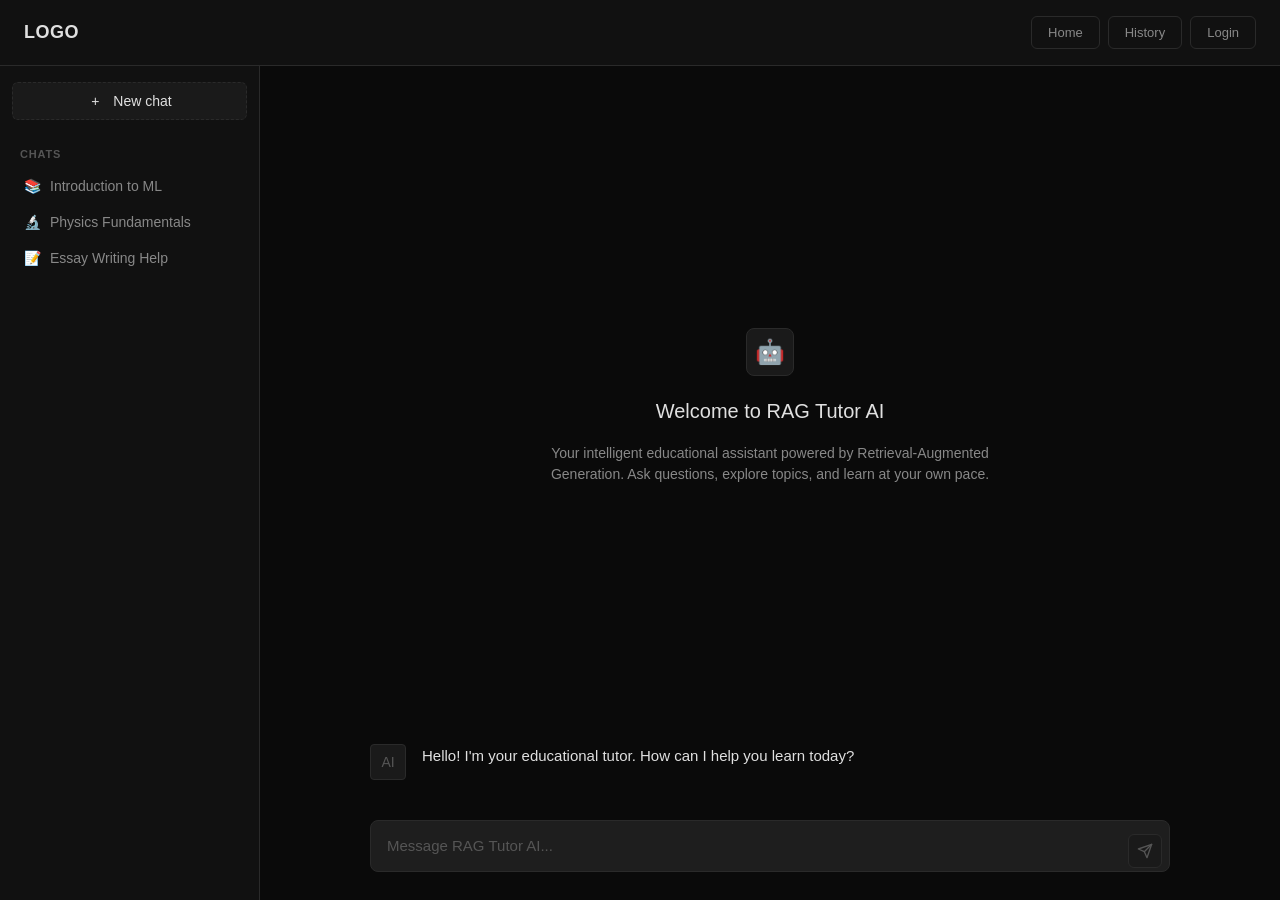
==== first_Project/index.html @ 317cd360 "landing page" ====
<!DOCTYPE html>
<html lang="en">
<head>
  <meta charset="UTF-8">
  <meta name="viewport" content="width=device-width, initial-scale=1.0">
  <title>RAG Tutor AI</title>
  <link rel="stylesheet" href="style.css">
</head>
<body>
  <!-- Navigation -->
  <nav>
    <div class="nav-left">
      <span class="logo">LOGO</span>
    </div>
    <div class="nav-right">
      <a href="#" class="nav-btn" onclick="event.preventDefault(); window.open('about:blank', '_self')">Home</a>
      <a href="#" class="nav-btn" onclick="event.preventDefault(); window.open('about:blank', '_self')">History</a>
      <a href="#" class="nav-btn" onclick="event.preventDefault(); window.open('about:blank', '_self')">Login</a>
    </div>
  </nav>

  <!-- Main Content -->
  <div class="main-container">
    <!-- Sidebar -->
    <aside class="sidebar">
      <div class="sidebar-section">
        <div class="sidebar-item new-chat">
          <span class="sidebar-icon">+</span>
          <span>New chat</span>
        </div>
      </div>
      <div class="sidebar-section">
        <div class="sidebar-section-title">Chats</div>
        <div class="sidebar-item">
          <span class="sidebar-icon">📚</span>
          <span>Introduction to ML</span>
        </div>
        <div class="sidebar-item">
          <span class="sidebar-icon">🔬</span>
          <span>Physics Fundamentals</span>
        </div>
        <div class="sidebar-item">
          <span class="sidebar-icon">📝</span>
          <span>Essay Writing Help</span>
        </div>
      </div>
    </aside>

    <!-- Chat Area -->
    <main class="chat-area">
      <div class="chat-messages">
        <!-- Welcome State -->
        <div class="welcome-state">
          <div class="welcome-icon">🤖</div>
          <h1 class="welcome-title">Welcome to RAG Tutor AI</h1>
          <p class="welcome-subtitle">
            Your intelligent educational assistant powered by Retrieval-Augmented Generation.
            Ask questions, explore topics, and learn at your own pace.
          </p>
        </div>

        <!-- Sample Messages -->
        <div class="message">
          <div class="message-avatar">AI</div>
          <div class="message-content">
            <p>Hello! I'm your educational tutor. How can I help you learn today?</p>
          </div>
        </div>
      </div>

      <!-- Input Area -->
      <div class="input-area">
        <div class="input-container">
          <textarea
            class="chat-input"
            placeholder="Message RAG Tutor AI..."
            rows="1"
            disabled
          ></textarea>
          <button class="send-btn" disabled>
            <svg width="16" height="16" viewBox="0 0 24 24" fill="none" stroke="currentColor" stroke-width="2" stroke-linecap="round" stroke-linejoin="round">
              <line x1="22" y1="2" x2="11" y2="13"></line>
              <polygon points="22 2 15 22 11 13 2 9 22 2"></polygon>
            </svg>
          </button>
        </div>
      </div>
    </main>
  </div>
  <script src="script.js" defer></script>
</body>
</html>
---- first_Project/style.css ----
*, *::before, *::after {
  margin: 0;
  padding: 0;
  box-sizing: border-box;
}

:root {
  --bg-primary: #0a0a0a;
  --bg-secondary: #111111;
  --bg-tertiary: #1a1a1a;
  --bg-input: #1e1e1e;
  --border: #2a2a2a;
  --text-primary: #e0e0e0;
  --text-secondary: #888888;
  --text-muted: #555555;
  --accent: #ffffff;
  --accent-hover: #cccccc;
}

body {
  font-family: -apple-system, BlinkMacSystemFont, 'Segoe UI', Roboto, 'Helvetica Neue', Arial, sans-serif;
  background-color: var(--bg-primary);
  color: var(--text-primary);
  height: 100vh;
  display: flex;
  flex-direction: column;
  overflow: hidden;
}

/* Navigation */
nav {
  display: flex;
  align-items: center;
  justify-content: space-between;
  padding: 16px 24px;
  border-bottom: 1px solid var(--border);
  background-color: var(--bg-secondary);
  flex-shrink: 0;
}

.nav-left {
  display: flex;
  align-items: center;
  gap: 12px;
}

.logo {
  font-size: 18px;
  font-weight: 600;
  color: var(--text-primary);
  letter-spacing: 0.5px;
}

.nav-right {
  display: flex;
  gap: 8px;
}

.nav-btn {
  padding: 8px 16px;
  font-size: 13px;
  font-weight: 500;
  color: var(--text-secondary);
  background-color: transparent;
  border: 1px solid var(--border);
  border-radius: 6px;
  cursor: pointer;
  text-decoration: none;
  transition: all 0.2s ease;
}

.nav-btn:hover {
  color: var(--text-primary);
  border-color: var(--text-muted);
  background-color: var(--bg-tertiary);
}

.nav-btn:active {
  transform: scale(0.98);
}

/* Main Layout */
.main-container {
  display: flex;
  flex: 1;
  overflow: hidden;
}

/* Sidebar */
.sidebar {
  width: 260px;
  background-color: var(--bg-secondary);
  border-right: 1px solid var(--border);
  padding: 16px 12px;
  display: flex;
  flex-direction: column;
  flex-shrink: 0;
  overflow-y: auto;
}

.sidebar-section {
  margin-bottom: 24px;
}

.sidebar-section-title {
  font-size: 11px;
  font-weight: 600;
  text-transform: uppercase;
  letter-spacing: 0.8px;
  color: var(--text-muted);
  padding: 0 8px;
  margin-bottom: 8px;
}

.sidebar-item {
  display: flex;
  align-items: center;
  gap: 10px;
  padding: 10px 12px;
  border-radius: 6px;
  font-size: 14px;
  color: var(--text-secondary);
  cursor: pointer;
  transition: all 0.15s ease;
}

.sidebar-item:hover {
  background-color: var(--bg-tertiary);
  color: var(--text-primary);
}

.sidebar-item.new-chat {
  background-color: var(--bg-tertiary);
  color: var(--text-primary);
  border: 1px dashed var(--border);
  justify-content: center;
  margin-bottom: 4px;
}

.sidebar-item.new-chat:hover {
  border-color: var(--text-muted);
}

.sidebar-icon {
  width: 16px;
  height: 16px;
  display: flex;
  align-items: center;
  justify-content: center;
}

/* Chat Area */
.chat-area {
  flex: 1;
  display: flex;
  flex-direction: column;
  background-color: var(--bg-primary);
  min-width: 0;
}

/* Chat Messages */
.chat-messages {
  flex: 1;
  overflow-y: auto;
  padding: 24px;
  display: flex;
  flex-direction: column;
  gap: 20px;
}

.message {
  display: flex;
  gap: 16px;
  max-width: 800px;
  width: 100%;
  margin: 0 auto;
  animation: fadeIn 0.3s ease;
}

@keyframes fadeIn {
  from { opacity: 0; transform: translateY(10px); }
  to { opacity: 1; transform: translateY(0); }
}

.message-avatar {
  width: 36px;
  height: 36px;
  border-radius: 4px;
  background-color: var(--bg-tertiary);
  border: 1px solid var(--border);
  display: flex;
  align-items: center;
  justify-content: center;
  flex-shrink: 0;
  font-size: 14px;
  color: var(--text-muted);
}

.message-content {
  flex: 1;
  line-height: 1.6;
  font-size: 15px;
  color: var(--text-primary);
}

.message-content p {
  margin-bottom: 12px;
}

.message-content p:last-child {
  margin-bottom: 0;
}

.message.user {
  flex-direction: row-reverse;
}

.message.user .message-avatar {
  background-color: var(--bg-input);
}

/* Welcome State */
.welcome-state {
  flex: 1;
  display: flex;
  flex-direction: column;
  align-items: center;
  justify-content: center;
  padding: 48px 24px;
  gap: 16px;
}

.welcome-icon {
  width: 48px;
  height: 48px;
  border-radius: 8px;
  background-color: var(--bg-tertiary);
  border: 1px solid var(--border);
  display: flex;
  align-items: center;
  justify-content: center;
  font-size: 24px;
  color: var(--text-muted);
  margin-bottom: 8px;
}

.welcome-title {
  font-size: 20px;
  font-weight: 500;
  color: var(--text-primary);
  margin-bottom: 4px;
}

.welcome-subtitle {
  font-size: 14px;
  color: var(--text-secondary);
  text-align: center;
  max-width: 480px;
  line-height: 1.5;
}

/* Input Area */
.input-area {
  padding: 16px 24px 24px;
  background-color: var(--bg-primary);
  flex-shrink: 0;
}

.input-container {
  max-width: 800px;
  margin: 0 auto;
  position: relative;
}

.chat-input {
  width: 100%;
  padding: 14px 56px 14px 16px;
  font-size: 15px;
  font-family: inherit;
  background-color: var(--bg-input);
  border: 1px solid var(--border);
  border-radius: 8px;
  color: var(--text-primary);
  outline: none;
  resize: none;
  min-height: 52px;
  max-height: 200px;
  line-height: 1.5;
  transition: border-color 0.2s ease;
}

.chat-input::placeholder {
  color: var(--text-muted);
}

.chat-input:focus {
  border-color: var(--text-muted);
}

.send-btn {
  position: absolute;
  right: 8px;
  bottom: 8px;
  width: 34px;
  height: 34px;
  border-radius: 6px;
  background-color: var(--bg-tertiary);
  border: 1px solid var(--border);
  display: flex;
  align-items: center;
  justify-content: center;
  cursor: pointer;
  color: var(--text-muted);
  transition: all 0.2s ease;
}

.send-btn:hover {
  background-color: var(--border);
  color: var(--text-primary);
}

/* Scrollbar */
::-webkit-scrollbar {
  width: 6px;
}

::-webkit-scrollbar-track {
  background: transparent;
}

::-webkit-scrollbar-thumb {
  background-color: var(--border);
  border-radius: 3px;
}

::-webkit-scrollbar-thumb:hover {
  background-color: var(--text-muted);
}

/* Responsive */
@media (max-width: 768px) {
  .sidebar {
    display: none;
  }

  nav {
    padding: 12px 16px;
  }

  .chat-messages {
    padding: 16px;
  }

  .input-area {
    padding: 12px 16px 20px;
  }
}
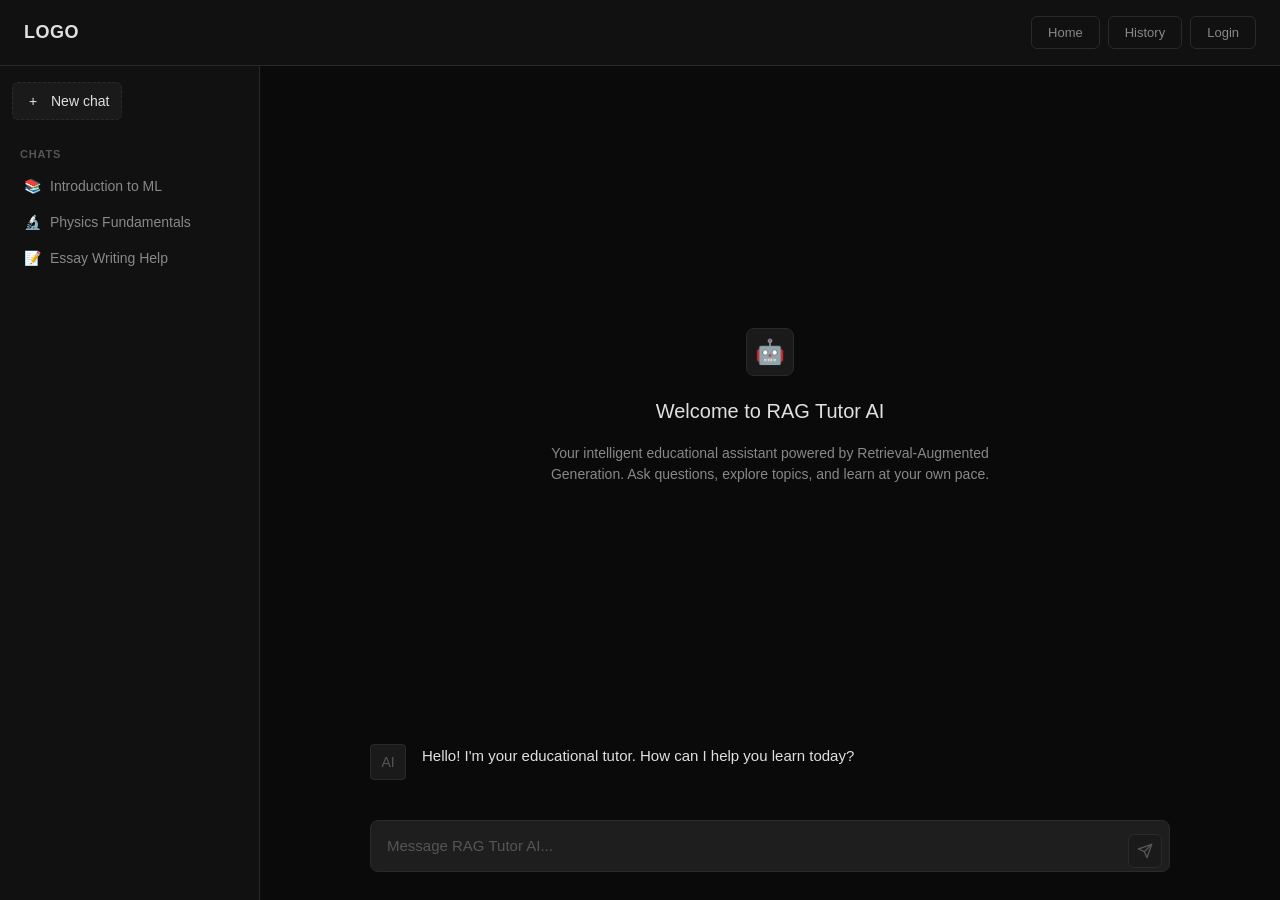
==== commit c8a736f8: "add simple identifiers accross the code" ====
--- a/first_Project/index.html
+++ b/first_Project/index.html
@@ -8,61 +8,61 @@
 </head>
 <body>
   <!-- Navigation -->
-  <nav>
-    <div class="nav-left">
-      <span class="logo">LOGO</span>
+  <nav id="site-header" class="site-header">
+    <div class="site-header__brand">
+      <span id="logo" class="logo">LOGO</span>
     </div>
-    <div class="nav-right">
-      <a href="#" class="nav-btn" onclick="event.preventDefault(); window.open('about:blank', '_self')">Home</a>
-      <a href="#" class="nav-btn" onclick="event.preventDefault(); window.open('about:blank', '_self')">History</a>
-      <a href="#" class="nav-btn" onclick="event.preventDefault(); window.open('about:blank', '_self')">Login</a>
+    <div class="site-header__links">
+      <a href="#" id="nav-home" class="nav-link">Home</a>
+      <a href="#" id="nav-history" class="nav-link">History</a>
+      <a href="#" id="nav-login" class="nav-link">Login</a>
     </div>
   </nav>
 
   <!-- Main Content -->
-  <div class="main-container">
+  <div class="main-layout">
     <!-- Sidebar -->
-    <aside class="sidebar">
+    <aside id="chat-sidebar" class="chat-sidebar">
       <div class="sidebar-section">
-        <div class="sidebar-item new-chat">
-          <span class="sidebar-icon">+</span>
-          <span>New chat</span>
-        </div>
+        <button type="button" id="new-chat-btn" class="sidebar-item sidebar-item--highlighted">
+          <span class="sidebar-item__icon">+</span>
+          <span class="sidebar-item__label">New chat</span>
+        </button>
       </div>
       <div class="sidebar-section">
-        <div class="sidebar-section-title">Chats</div>
+        <div class="sidebar-section__title">Chats</div>
         <div class="sidebar-item">
-          <span class="sidebar-icon">📚</span>
-          <span>Introduction to ML</span>
+          <span class="sidebar-item__icon">📚</span>
+          <span class="sidebar-item__label">Introduction to ML</span>
         </div>
         <div class="sidebar-item">
-          <span class="sidebar-icon">🔬</span>
-          <span>Physics Fundamentals</span>
+          <span class="sidebar-item__icon">🔬</span>
+          <span class="sidebar-item__label">Physics Fundamentals</span>
         </div>
         <div class="sidebar-item">
-          <span class="sidebar-icon">📝</span>
-          <span>Essay Writing Help</span>
+          <span class="sidebar-item__icon">📝</span>
+          <span class="sidebar-item__label">Essay Writing Help</span>
         </div>
       </div>
     </aside>
 
     <!-- Chat Area -->
-    <main class="chat-area">
-      <div class="chat-messages">
+    <main id="chat-container" class="chat-container">
+      <div id="message-list" class="message-list">
         <!-- Welcome State -->
-        <div class="welcome-state">
-          <div class="welcome-icon">🤖</div>
-          <h1 class="welcome-title">Welcome to RAG Tutor AI</h1>
-          <p class="welcome-subtitle">
+        <div class="welcome-screen">
+          <div class="welcome-screen__icon">🤖</div>
+          <h1 class="welcome-screen__title">Welcome to RAG Tutor AI</h1>
+          <p class="welcome-screen__subtitle">
             Your intelligent educational assistant powered by Retrieval-Augmented Generation.
             Ask questions, explore topics, and learn at your own pace.
           </p>
         </div>
 
         <!-- Sample Messages -->
-        <div class="message">
-          <div class="message-avatar">AI</div>
-          <div class="message-content">
+        <div class="chat-message chat-message--assistant">
+          <div class="chat-message__avatar">AI</div>
+          <div class="chat-message__content">
             <p>Hello! I'm your educational tutor. How can I help you learn today?</p>
           </div>
         </div>
@@ -70,14 +70,15 @@
 
       <!-- Input Area -->
       <div class="input-area">
-        <div class="input-container">
+        <div class="input-wrapper">
           <textarea
+            id="chat-input"
             class="chat-input"
             placeholder="Message RAG Tutor AI..."
             rows="1"
             disabled
           ></textarea>
-          <button class="send-btn" disabled>
+          <button id="send-button" class="send-button" disabled>
             <svg width="16" height="16" viewBox="0 0 24 24" fill="none" stroke="currentColor" stroke-width="2" stroke-linecap="round" stroke-linejoin="round">
               <line x1="22" y1="2" x2="11" y2="13"></line>
               <polygon points="22 2 15 22 11 13 2 9 22 2"></polygon>
--- a/first_Project/style.css
+++ b/first_Project/style.css
@@ -5,40 +5,40 @@
 }
 
 :root {
-  --bg-primary: #0a0a0a;
-  --bg-secondary: #111111;
-  --bg-tertiary: #1a1a1a;
-  --bg-input: #1e1e1e;
-  --border: #2a2a2a;
-  --text-primary: #e0e0e0;
-  --text-secondary: #888888;
-  --text-muted: #555555;
-  --accent: #ffffff;
-  --accent-hover: #cccccc;
+  --color-bg-primary: #0a0a0a;
+  --color-bg-secondary: #111111;
+  --color-bg-tertiary: #1a1a1a;
+  --color-bg-input: #1e1e1e;
+  --color-border: #2a2a2a;
+  --color-text-primary: #e0e0e0;
+  --color-text-secondary: #888888;
+  --color-text-muted: #555555;
+  --color-accent: #ffffff;
+  --color-accent-hover: #cccccc;
 }
 
 body {
   font-family: -apple-system, BlinkMacSystemFont, 'Segoe UI', Roboto, 'Helvetica Neue', Arial, sans-serif;
-  background-color: var(--bg-primary);
-  color: var(--text-primary);
+  background-color: var(--color-bg-primary);
+  color: var(--color-text-primary);
   height: 100vh;
   display: flex;
   flex-direction: column;
   overflow: hidden;
 }
 
-/* Navigation */
-nav {
+/* Site Header (Navigation) */
+.site-header {
   display: flex;
   align-items: center;
   justify-content: space-between;
   padding: 16px 24px;
-  border-bottom: 1px solid var(--border);
-  background-color: var(--bg-secondary);
+  border-bottom: 1px solid var(--color-border);
+  background-color: var(--color-bg-secondary);
   flex-shrink: 0;
 }
 
-.nav-left {
+.site-header__brand {
   display: flex;
   align-items: center;
   gap: 12px;
@@ -47,50 +47,50 @@
 .logo {
   font-size: 18px;
   font-weight: 600;
-  color: var(--text-primary);
+  color: var(--color-text-primary);
   letter-spacing: 0.5px;
 }
 
-.nav-right {
+.site-header__links {
   display: flex;
   gap: 8px;
 }
 
-.nav-btn {
+.nav-link {
   padding: 8px 16px;
   font-size: 13px;
   font-weight: 500;
-  color: var(--text-secondary);
+  color: var(--color-text-secondary);
   background-color: transparent;
-  border: 1px solid var(--border);
+  border: 1px solid var(--color-border);
   border-radius: 6px;
   cursor: pointer;
   text-decoration: none;
   transition: all 0.2s ease;
 }
 
-.nav-btn:hover {
-  color: var(--text-primary);
-  border-color: var(--text-muted);
-  background-color: var(--bg-tertiary);
-}
-
-.nav-btn:active {
+.nav-link:hover {
+  color: var(--color-text-primary);
+  border-color: var(--color-text-muted);
+  background-color: var(--color-bg-tertiary);
+}
+
+.nav-link:active {
   transform: scale(0.98);
 }
 
 /* Main Layout */
-.main-container {
+.main-layout {
   display: flex;
   flex: 1;
   overflow: hidden;
 }
 
-/* Sidebar */
-.sidebar {
+/* Chat Sidebar */
+.chat-sidebar {
   width: 260px;
-  background-color: var(--bg-secondary);
-  border-right: 1px solid var(--border);
+  background-color: var(--color-bg-secondary);
+  border-right: 1px solid var(--color-border);
   padding: 16px 12px;
   display: flex;
   flex-direction: column;
@@ -102,12 +102,12 @@
   margin-bottom: 24px;
 }
 
-.sidebar-section-title {
+.sidebar-section__title {
   font-size: 11px;
   font-weight: 600;
   text-transform: uppercase;
   letter-spacing: 0.8px;
-  color: var(--text-muted);
+  color: var(--color-text-muted);
   padding: 0 8px;
   margin-bottom: 8px;
 }
@@ -119,29 +119,29 @@
   padding: 10px 12px;
   border-radius: 6px;
   font-size: 14px;
-  color: var(--text-secondary);
+  color: var(--color-text-secondary);
   cursor: pointer;
   transition: all 0.15s ease;
 }
 
 .sidebar-item:hover {
-  background-color: var(--bg-tertiary);
-  color: var(--text-primary);
-}
-
-.sidebar-item.new-chat {
-  background-color: var(--bg-tertiary);
-  color: var(--text-primary);
-  border: 1px dashed var(--border);
+  background-color: var(--color-bg-tertiary);
+  color: var(--color-text-primary);
+}
+
+.sidebar-item--highlighted {
+  background-color: var(--color-bg-tertiary);
+  color: var(--color-text-primary);
+  border: 1px dashed var(--color-border);
   justify-content: center;
   margin-bottom: 4px;
 }
 
-.sidebar-item.new-chat:hover {
-  border-color: var(--text-muted);
-}
-
-.sidebar-icon {
+.sidebar-item--highlighted:hover {
+  border-color: var(--color-text-muted);
+}
+
+.sidebar-item__icon {
   width: 16px;
   height: 16px;
   display: flex;
@@ -149,17 +149,21 @@
   justify-content: center;
 }
 
-/* Chat Area */
-.chat-area {
-  flex: 1;
-  display: flex;
-  flex-direction: column;
-  background-color: var(--bg-primary);
+.sidebar-item__label {
+  flex: 1;
+}
+
+/* Chat Container */
+.chat-container {
+  flex: 1;
+  display: flex;
+  flex-direction: column;
+  background-color: var(--color-bg-primary);
   min-width: 0;
 }
 
-/* Chat Messages */
-.chat-messages {
+/* Message List */
+.message-list {
   flex: 1;
   overflow-y: auto;
   padding: 24px;
@@ -168,59 +172,59 @@
   gap: 20px;
 }
 
-.message {
+.chat-message {
   display: flex;
   gap: 16px;
   max-width: 800px;
   width: 100%;
   margin: 0 auto;
-  animation: fadeIn 0.3s ease;
-}
-
-@keyframes fadeIn {
+  animation: fade-in 0.3s ease;
+}
+
+@keyframes fade-in {
   from { opacity: 0; transform: translateY(10px); }
   to { opacity: 1; transform: translateY(0); }
 }
 
-.message-avatar {
+.chat-message__avatar {
   width: 36px;
   height: 36px;
   border-radius: 4px;
-  background-color: var(--bg-tertiary);
-  border: 1px solid var(--border);
+  background-color: var(--color-bg-tertiary);
+  border: 1px solid var(--color-border);
   display: flex;
   align-items: center;
   justify-content: center;
   flex-shrink: 0;
   font-size: 14px;
-  color: var(--text-muted);
-}
-
-.message-content {
+  color: var(--color-text-muted);
+}
+
+.chat-message__content {
   flex: 1;
   line-height: 1.6;
   font-size: 15px;
-  color: var(--text-primary);
-}
-
-.message-content p {
+  color: var(--color-text-primary);
+}
+
+.chat-message__content p {
   margin-bottom: 12px;
 }
 
-.message-content p:last-child {
+.chat-message__content p:last-child {
   margin-bottom: 0;
 }
 
-.message.user {
+.chat-message--user {
   flex-direction: row-reverse;
 }
 
-.message.user .message-avatar {
-  background-color: var(--bg-input);
-}
-
-/* Welcome State */
-.welcome-state {
+.chat-message--user .chat-message__avatar {
+  background-color: var(--color-bg-input);
+}
+
+/* Welcome Screen */
+.welcome-screen {
   flex: 1;
   display: flex;
   flex-direction: column;
@@ -230,30 +234,30 @@
   gap: 16px;
 }
 
-.welcome-icon {
+.welcome-screen__icon {
   width: 48px;
   height: 48px;
   border-radius: 8px;
-  background-color: var(--bg-tertiary);
-  border: 1px solid var(--border);
+  background-color: var(--color-bg-tertiary);
+  border: 1px solid var(--color-border);
   display: flex;
   align-items: center;
   justify-content: center;
   font-size: 24px;
-  color: var(--text-muted);
+  color: var(--color-text-muted);
   margin-bottom: 8px;
 }
 
-.welcome-title {
+.welcome-screen__title {
   font-size: 20px;
   font-weight: 500;
-  color: var(--text-primary);
+  color: var(--color-text-primary);
   margin-bottom: 4px;
 }
 
-.welcome-subtitle {
+.welcome-screen__subtitle {
   font-size: 14px;
-  color: var(--text-secondary);
+  color: var(--color-text-secondary);
   text-align: center;
   max-width: 480px;
   line-height: 1.5;
@@ -262,11 +266,11 @@
 /* Input Area */
 .input-area {
   padding: 16px 24px 24px;
-  background-color: var(--bg-primary);
+  background-color: var(--color-bg-primary);
   flex-shrink: 0;
 }
 
-.input-container {
+.input-wrapper {
   max-width: 800px;
   margin: 0 auto;
   position: relative;
@@ -277,10 +281,10 @@
   padding: 14px 56px 14px 16px;
   font-size: 15px;
   font-family: inherit;
-  background-color: var(--bg-input);
-  border: 1px solid var(--border);
+  background-color: var(--color-bg-input);
+  border: 1px solid var(--color-border);
   border-radius: 8px;
-  color: var(--text-primary);
+  color: var(--color-text-primary);
   outline: none;
   resize: none;
   min-height: 52px;
@@ -290,33 +294,33 @@
 }
 
 .chat-input::placeholder {
-  color: var(--text-muted);
+  color: var(--color-text-muted);
 }
 
 .chat-input:focus {
-  border-color: var(--text-muted);
-}
-
-.send-btn {
+  border-color: var(--color-text-muted);
+}
+
+.send-button {
   position: absolute;
   right: 8px;
   bottom: 8px;
   width: 34px;
   height: 34px;
   border-radius: 6px;
-  background-color: var(--bg-tertiary);
-  border: 1px solid var(--border);
+  background-color: var(--color-bg-tertiary);
+  border: 1px solid var(--color-border);
   display: flex;
   align-items: center;
   justify-content: center;
   cursor: pointer;
-  color: var(--text-muted);
+  color: var(--color-text-muted);
   transition: all 0.2s ease;
 }
 
-.send-btn:hover {
-  background-color: var(--border);
-  color: var(--text-primary);
+.send-button:hover {
+  background-color: var(--color-border);
+  color: var(--color-text-primary);
 }
 
 /* Scrollbar */
@@ -329,25 +333,25 @@
 }
 
 ::-webkit-scrollbar-thumb {
-  background-color: var(--border);
+  background-color: var(--color-border);
   border-radius: 3px;
 }
 
 ::-webkit-scrollbar-thumb:hover {
-  background-color: var(--text-muted);
+  background-color: var(--color-text-muted);
 }
 
 /* Responsive */
 @media (max-width: 768px) {
-  .sidebar {
+  .chat-sidebar {
     display: none;
   }
 
-  nav {
+  .site-header {
     padding: 12px 16px;
   }
 
-  .chat-messages {
+  .message-list {
     padding: 16px;
   }
 
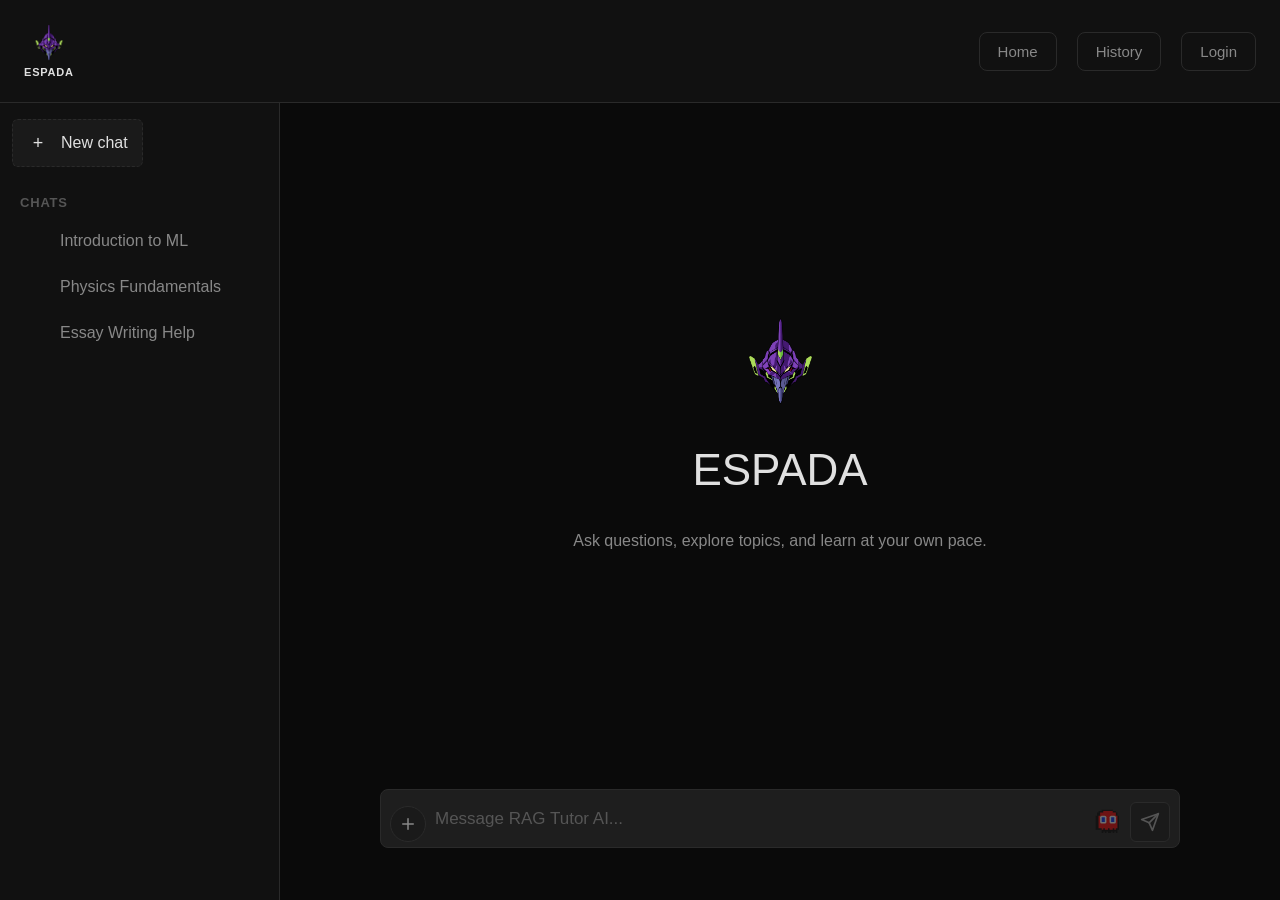
==== commit c70f2535: "add login/register page" ====
--- a/first_Project/index.html
+++ b/first_Project/index.html
@@ -1,27 +1,37 @@
 <!DOCTYPE html>
 <html lang="en">
+
 <head>
   <meta charset="UTF-8">
   <meta name="viewport" content="width=device-width, initial-scale=1.0">
   <title>RAG Tutor AI</title>
   <link rel="stylesheet" href="style.css">
 </head>
+
 <body>
-  <!-- Navigation -->
+
+
+  <!-- NAVIGATION BAR -->
+
   <nav id="site-header" class="site-header">
     <div class="site-header__brand">
-      <span id="logo" class="logo">LOGO</span>
+      <img src="resources/icons/main_icon.png" alt="ESPADA Logo" class="brand-logo-img">
+      <span id="logo" class="brand-title">ESPADA</span>
     </div>
     <div class="site-header__links">
       <a href="#" id="nav-home" class="nav-link">Home</a>
       <a href="#" id="nav-history" class="nav-link">History</a>
-      <a href="#" id="nav-login" class="nav-link">Login</a>
+      <a href="login.html" id="nav-login" class="nav-link">Login</a>
     </div>
   </nav>
 
-  <!-- Main Content -->
+
+  <!-- MAIN CONTENT -->
+
   <div class="main-layout">
+
     <!-- Sidebar -->
+
     <aside id="chat-sidebar" class="chat-sidebar">
       <div class="sidebar-section">
         <button type="button" id="new-chat-btn" class="sidebar-item sidebar-item--highlighted">
@@ -32,62 +42,85 @@
       <div class="sidebar-section">
         <div class="sidebar-section__title">Chats</div>
         <div class="sidebar-item">
-          <span class="sidebar-item__icon">📚</span>
+          <span class="sidebar-item__icon"> </span>
           <span class="sidebar-item__label">Introduction to ML</span>
         </div>
         <div class="sidebar-item">
-          <span class="sidebar-item__icon">🔬</span>
+          <span class="sidebar-item__icon"></span>
           <span class="sidebar-item__label">Physics Fundamentals</span>
         </div>
         <div class="sidebar-item">
-          <span class="sidebar-item__icon">📝</span>
+          <span class="sidebar-item__icon"> </span>
           <span class="sidebar-item__label">Essay Writing Help</span>
         </div>
       </div>
     </aside>
 
     <!-- Chat Area -->
+
     <main id="chat-container" class="chat-container">
       <div id="message-list" class="message-list">
+
         <!-- Welcome State -->
+
         <div class="welcome-screen">
-          <div class="welcome-screen__icon">🤖</div>
-          <h1 class="welcome-screen__title">Welcome to RAG Tutor AI</h1>
+          <div class="welcome-screen__icon">
+            <img src="resources/icons/main_icon.png" alt="ESPADA Logo" height="89">
+          </div>
+          <h1 class="welcome-screen__title">ESPADA</h1>
           <p class="welcome-screen__subtitle">
-            Your intelligent educational assistant powered by Retrieval-Augmented Generation.
             Ask questions, explore topics, and learn at your own pace.
           </p>
         </div>
 
-        <!-- Sample Messages -->
-        <div class="chat-message chat-message--assistant">
-          <div class="chat-message__avatar">AI</div>
-          <div class="chat-message__content">
-            <p>Hello! I'm your educational tutor. How can I help you learn today?</p>
+
+
+        <!-- Input Area -->
+
+        <div class="input-area">
+          <div class="input-wrapper">
+            <div id="file-preview-container" class="file-preview-container"></div>
+            <input type="file" id="file-input" class="file-input" multiple style="display: none;">
+            <button type="button" id="upload-button" class="upload-button" aria-label="Upload file" title="Attach file">
+              <svg width="20" height="20" viewBox="0 0 24 24" fill="none" stroke="currentColor" stroke-width="2"
+                stroke-linecap="round" stroke-linejoin="round">
+                <line x1="12" y1="5" x2="12" y2="19"></line>
+                <line x1="5" y1="12" x2="19" y2="12"></line>
+              </svg>
+            </button>
+            <textarea id="chat-input" class="chat-input" placeholder="Message RAG Tutor AI..." rows="1"></textarea>
+
+            <div id="pacman-typing-indicator" class="pacman-typing-indicator"
+              title="Pac-Man ghost eyes tracking your typing...">
+              <svg class="pacman-ghost-svg" viewBox="0 0 16 16" width="28" height="28">
+                <!-- Black border outline -->
+                <path fill="#000"
+                  d="M5 0h6v1h2v1h1v2h1v9h-1v2h-1v-1h-1v1h-1v-1h-1v1h-2v-1h-1v1h-1v-1h-1v1h-1v-2H0V4h1V2h1V1h2V0z" />
+                <!-- Red ghost body -->
+                <path fill="#FF0000" d="M5 1h6v1h2v2h1v8h-1v1h-1v-1h-1v1h-2v-1h-1v1h-2v-1h-1v1h-1v-1H2V4h1V2h2V1z" />
+                <!-- White eye sockets -->
+                <rect x="3" y="4" width="4" height="5" fill="#FFF" rx="1" />
+                <rect x="9" y="4" width="4" height="5" fill="#FFF" rx="1" />
+                <!-- Moving Blue Pupils -->
+                <g class="ghost-pupils">
+                  <rect x="4" y="5" width="2" height="3" fill="#0033FF" />
+                  <rect x="10" y="5" width="2" height="3" fill="#0033FF" />
+                </g>
+              </svg>
+            </div>
+
+            <button id="send-button" class="send-button">
+              <svg width="16" height="16" viewBox="0 0 24 24" fill="none" stroke="currentColor" stroke-width="2"
+                stroke-linecap="round" stroke-linejoin="round">
+                <line x1="22" y1="2" x2="11" y2="13"></line>
+                <polygon points="22 2 15 22 11 13 2 9 22 2"></polygon>
+              </svg>
+            </button>
           </div>
         </div>
-      </div>
-
-      <!-- Input Area -->
-      <div class="input-area">
-        <div class="input-wrapper">
-          <textarea
-            id="chat-input"
-            class="chat-input"
-            placeholder="Message RAG Tutor AI..."
-            rows="1"
-            disabled
-          ></textarea>
-          <button id="send-button" class="send-button" disabled>
-            <svg width="16" height="16" viewBox="0 0 24 24" fill="none" stroke="currentColor" stroke-width="2" stroke-linecap="round" stroke-linejoin="round">
-              <line x1="22" y1="2" x2="11" y2="13"></line>
-              <polygon points="22 2 15 22 11 13 2 9 22 2"></polygon>
-            </svg>
-          </button>
-        </div>
-      </div>
     </main>
   </div>
   <script src="script.js" defer></script>
 </body>
-</html>
+
+</html>
--- a/first_Project/style.css
+++ b/first_Project/style.css
@@ -1,4 +1,6 @@
-*, *::before, *::after {
+*,
+*::before,
+*::after {
   margin: 0;
   padding: 0;
   box-sizing: border-box;
@@ -32,7 +34,7 @@
   display: flex;
   align-items: center;
   justify-content: space-between;
-  padding: 16px 24px;
+  padding: 24px 24px;
   border-bottom: 1px solid var(--color-border);
   background-color: var(--color-bg-secondary);
   flex-shrink: 0;
@@ -40,30 +42,38 @@
 
 .site-header__brand {
   display: flex;
-  align-items: center;
-  gap: 12px;
-}
-
-.logo {
-  font-size: 18px;
+  flex-direction: column;
+  align-items: center;
+  gap: 4px;
+}
+
+.brand-logo-img {
+  height: 38px;
+  width: auto;
+  object-fit: contain;
+}
+
+.brand-title {
+  font-size: 11px;
   font-weight: 600;
   color: var(--color-text-primary);
-  letter-spacing: 0.5px;
+  letter-spacing: 0.8px;
+  text-transform: uppercase;
 }
 
 .site-header__links {
   display: flex;
-  gap: 8px;
+  gap: 20px;
 }
 
 .nav-link {
-  padding: 8px 16px;
-  font-size: 13px;
+  padding: 10px 18px;
+  font-size: 15px;
   font-weight: 500;
   color: var(--color-text-secondary);
   background-color: transparent;
   border: 1px solid var(--color-border);
-  border-radius: 6px;
+  border-radius: 8px;
   cursor: pointer;
   text-decoration: none;
   transition: all 0.2s ease;
@@ -88,7 +98,7 @@
 
 /* Chat Sidebar */
 .chat-sidebar {
-  width: 260px;
+  width: 280px;
   background-color: var(--color-bg-secondary);
   border-right: 1px solid var(--color-border);
   padding: 16px 12px;
@@ -103,7 +113,7 @@
 }
 
 .sidebar-section__title {
-  font-size: 11px;
+  font-size: 13px;
   font-weight: 600;
   text-transform: uppercase;
   letter-spacing: 0.8px;
@@ -115,10 +125,10 @@
 .sidebar-item {
   display: flex;
   align-items: center;
-  gap: 10px;
-  padding: 10px 12px;
+  gap: 12px;
+  padding: 12px 14px;
   border-radius: 6px;
-  font-size: 14px;
+  font-size: 16px;
   color: var(--color-text-secondary);
   cursor: pointer;
   transition: all 0.15s ease;
@@ -142,11 +152,12 @@
 }
 
 .sidebar-item__icon {
-  width: 16px;
-  height: 16px;
-  display: flex;
-  align-items: center;
-  justify-content: center;
+  width: 22px;
+  height: 22px;
+  display: flex;
+  align-items: center;
+  justify-content: center;
+  font-size: 18px;
 }
 
 .sidebar-item__label {
@@ -154,6 +165,7 @@
 }
 
 /* Chat Container */
+
 .chat-container {
   flex: 1;
   display: flex;
@@ -172,55 +184,16 @@
   gap: 20px;
 }
 
-.chat-message {
-  display: flex;
-  gap: 16px;
-  max-width: 800px;
-  width: 100%;
-  margin: 0 auto;
-  animation: fade-in 0.3s ease;
-}
-
 @keyframes fade-in {
-  from { opacity: 0; transform: translateY(10px); }
-  to { opacity: 1; transform: translateY(0); }
-}
-
-.chat-message__avatar {
-  width: 36px;
-  height: 36px;
-  border-radius: 4px;
-  background-color: var(--color-bg-tertiary);
-  border: 1px solid var(--color-border);
-  display: flex;
-  align-items: center;
-  justify-content: center;
-  flex-shrink: 0;
-  font-size: 14px;
-  color: var(--color-text-muted);
-}
-
-.chat-message__content {
-  flex: 1;
-  line-height: 1.6;
-  font-size: 15px;
-  color: var(--color-text-primary);
-}
-
-.chat-message__content p {
-  margin-bottom: 12px;
-}
-
-.chat-message__content p:last-child {
-  margin-bottom: 0;
-}
-
-.chat-message--user {
-  flex-direction: row-reverse;
-}
-
-.chat-message--user .chat-message__avatar {
-  background-color: var(--color-bg-input);
+  from {
+    opacity: 0;
+    transform: translateY(10px);
+  }
+
+  to {
+    opacity: 1;
+    transform: translateY(0);
+  }
 }
 
 /* Welcome Screen */
@@ -231,35 +204,34 @@
   align-items: center;
   justify-content: center;
   padding: 48px 24px;
-  gap: 16px;
+  gap: 30px;
 }
 
 .welcome-screen__icon {
-  width: 48px;
-  height: 48px;
-  border-radius: 8px;
-  background-color: var(--color-bg-tertiary);
-  border: 1px solid var(--color-border);
-  display: flex;
-  align-items: center;
-  justify-content: center;
-  font-size: 24px;
-  color: var(--color-text-muted);
+  display: flex;
+  align-items: center;
+  justify-content: center;
   margin-bottom: 8px;
 }
 
+.welcome-screen__icon img {
+  max-height: 89px;
+  width: auto;
+  object-fit: contain;
+}
+
 .welcome-screen__title {
-  font-size: 20px;
+  font-size: 44px;
   font-weight: 500;
   color: var(--color-text-primary);
   margin-bottom: 4px;
 }
 
 .welcome-screen__subtitle {
-  font-size: 14px;
+  font-size: 16px;
   color: var(--color-text-secondary);
   text-align: center;
-  max-width: 480px;
+  max-width: 540px;
   line-height: 1.5;
 }
 
@@ -278,8 +250,8 @@
 
 .chat-input {
   width: 100%;
-  padding: 14px 56px 14px 16px;
-  font-size: 15px;
+  padding: 16px 96px 16px 54px;
+  font-size: 17px;
   font-family: inherit;
   background-color: var(--color-bg-input);
   border: 1px solid var(--color-border);
@@ -287,7 +259,7 @@
   color: var(--color-text-primary);
   outline: none;
   resize: none;
-  min-height: 52px;
+  min-height: 56px;
   max-height: 200px;
   line-height: 1.5;
   transition: border-color 0.2s ease;
@@ -301,12 +273,147 @@
   border-color: var(--color-text-muted);
 }
 
+.pacman-typing-indicator {
+  position: absolute;
+  right: 56px;
+  bottom: 14px;
+  width: 32px;
+  height: 32px;
+  display: flex;
+  align-items: center;
+  justify-content: center;
+  opacity: 0.35;
+  transform: scale(0.9);
+  transition: opacity 0.3s ease, transform 0.3s ease;
+  pointer-events: none;
+  z-index: 2;
+  image-rendering: pixelated;
+}
+
+.pacman-typing-indicator.is-typing {
+  opacity: 1;
+  transform: scale(1.1);
+}
+
+@keyframes ghost-eyes-move {
+  0% {
+    transform: translateX(-1.8px);
+  }
+
+  100% {
+    transform: translateX(1.8px);
+  }
+}
+
+@keyframes ghost-float {
+
+  0%,
+  100% {
+    transform: translateY(0);
+  }
+
+  50% {
+    transform: translateY(-3px);
+  }
+}
+
+.pacman-ghost-svg .ghost-pupils {
+  transition: transform 0.1s ease;
+}
+
+.pacman-typing-indicator.is-typing .ghost-pupils {
+  animation: ghost-eyes-move 0.35s ease-in-out infinite alternate;
+}
+
+.pacman-typing-indicator.is-typing .pacman-ghost-svg {
+  animation: ghost-float 0.6s ease-in-out infinite;
+}
+
+.upload-button {
+  position: absolute;
+  left: 10px;
+  bottom: 10px;
+  width: 36px;
+  height: 36px;
+  border-radius: 50%;
+  background-color: var(--color-bg-tertiary);
+  border: 1px solid var(--color-border);
+  display: flex;
+  align-items: center;
+  justify-content: center;
+  cursor: pointer;
+  color: var(--color-text-secondary);
+  transition: all 0.2s ease;
+  z-index: 2;
+}
+
+.upload-button svg {
+  width: 18px;
+  height: 18px;
+}
+
+.upload-button:hover {
+  background-color: var(--color-border);
+  color: var(--color-text-primary);
+  transform: scale(1.05);
+}
+
+.upload-button:active {
+  transform: scale(0.95);
+}
+
+.file-preview-container {
+  display: flex;
+  flex-wrap: wrap;
+  gap: 8px;
+  margin-bottom: 8px;
+}
+
+.file-chip {
+  display: inline-flex;
+  align-items: center;
+  gap: 6px;
+  padding: 6px 12px;
+  background-color: var(--color-bg-tertiary);
+  border: 1px solid var(--color-border);
+  border-radius: 16px;
+  font-size: 13px;
+  color: var(--color-text-primary);
+  animation: fade-in 0.2s ease;
+}
+
+.file-chip__name {
+  max-width: 180px;
+  overflow: hidden;
+  text-overflow: ellipsis;
+  white-space: nowrap;
+}
+
+.file-chip__remove {
+  background: none;
+  border: none;
+  color: var(--color-text-muted);
+  cursor: pointer;
+  font-size: 16px;
+  line-height: 1;
+  display: flex;
+  align-items: center;
+  justify-content: center;
+  padding: 0 2px;
+  border-radius: 50%;
+  transition: color 0.15s ease;
+}
+
+.file-chip__remove:hover {
+  color: #ff5555;
+}
+
 .send-button {
   position: absolute;
-  right: 8px;
-  bottom: 8px;
-  width: 34px;
-  height: 34px;
+  right: 10px;
+  bottom: 10px;
+  width: 40px;
+  height: 40px;
   border-radius: 6px;
   background-color: var(--color-bg-tertiary);
   border: 1px solid var(--color-border);
@@ -316,6 +423,11 @@
   cursor: pointer;
   color: var(--color-text-muted);
   transition: all 0.2s ease;
+}
+
+.send-button svg {
+  width: 20px;
+  height: 20px;
 }
 
 .send-button:hover {
@@ -358,4 +470,4 @@
   .input-area {
     padding: 12px 16px 20px;
   }
-}
+}
